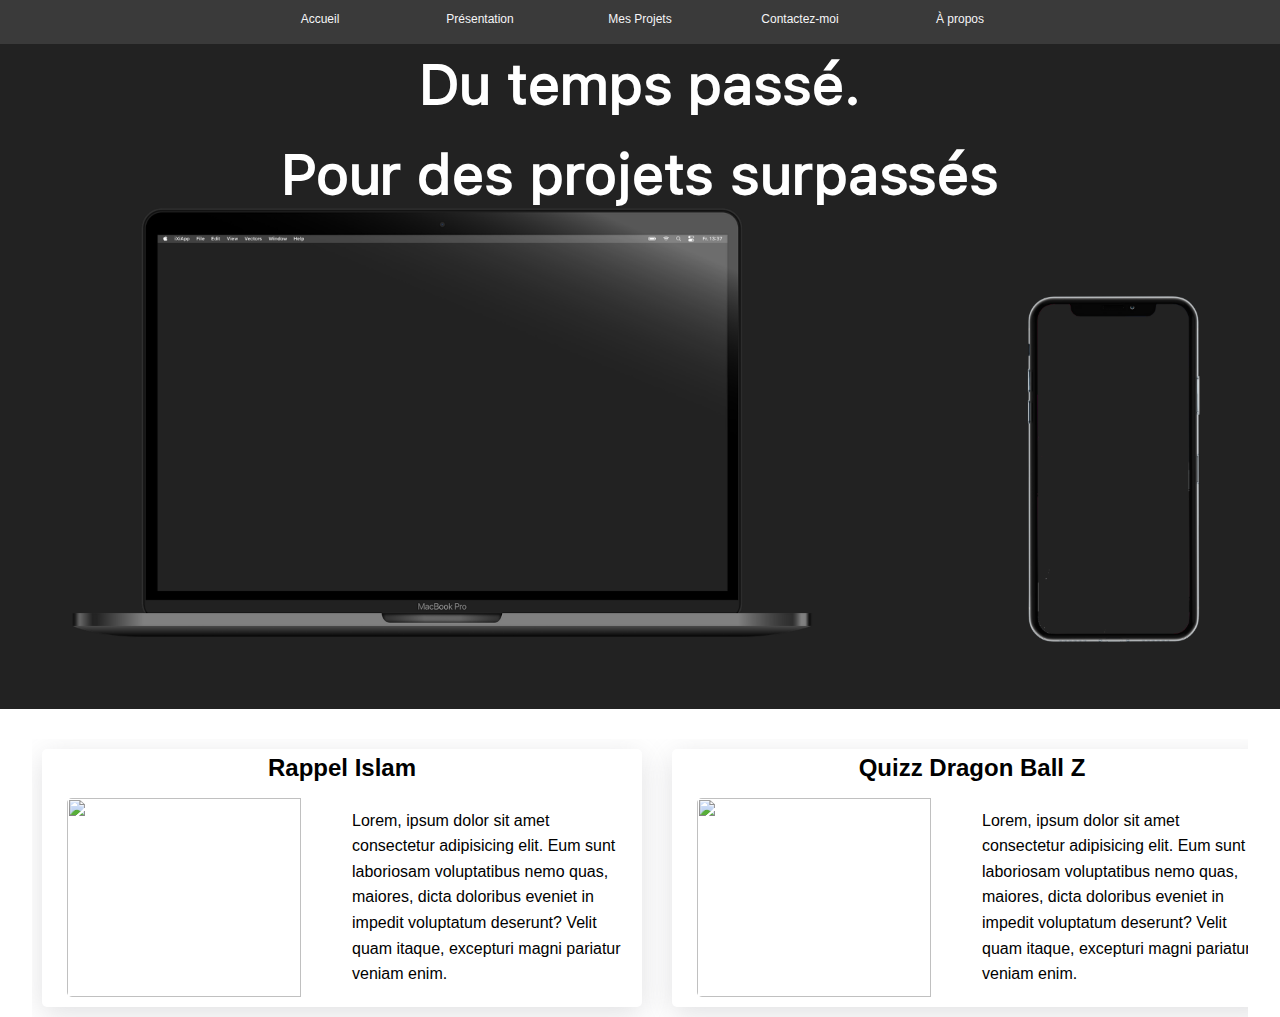
==== mesapp.html @ 4635271f "PUSH ANIMATION JS CSS" ====
<!DOCTYPE html>
<html lang="fr">
<head>
    <meta charset="UTF-8">
    <meta http-equiv="X-UA-Compatible" content="IE=edge">
    <meta name="viewport" content="width=device-width, initial-scale=1.0">
    <title>Portfolio O.D</title>
    <script type="text/jquery" src="./src/jquery.js"></script>
    <link rel="stylesheet" href="./css/style.css">
    <link rel=”apple-touch-icon” tailles=”114×114″ href="./Sanstitre-6.jpg">
    <link rel=”apple-touch-icon" tailles=”72×72″ href="./Sanstitre-6.jpg">
<link rel=”apple-touch-icon"  href="./Sanstitre-6.jpg">
</head>
<body>
    <header>
        <nav>
            <ul>
                <li class="icone"><a href="#"><input type="checkbox" id="menu_checkbox">
                    <div class="demo">
                        <div class="menu-icon">
                            <input class="menu-icon__cheeckbox" type="checkbox" />
                            <div>
                                <span></span>
                                <span></span>
                            </div>
                        </div>
                    </div></a></li>
                <li class="desk_li"><a href="">Accueil</a></li>
                <li  class="desk_li"><a href="">Présentation</a></li>
                <li  class="desk_li"><a href="">Mes Projets</a></li>
                <li  class="desk_li"><a href="">Contactez-moi</a></li>
                <li  class="desk_li"><a href="">À propos</a></li>

            </ul>
            <div class="menu_toggle">
                <ul>
                    <li class=""><a href="">Accueil</a></li>
                    <li  class=""><a href="">Présentation</a></li>
                    <li  class=""><a href="">Mes Projets</a></li>
                    <li  class=""><a href="">Contactez-moi</a></li>
                    <li  class=""><a href="">À propos</a></li>
                </ul>
            </div>
        </nav>
    </header>
    <main>
        <section class="projets_a">
           
            <h1>Du temps passé.<br>Pour des projets surpassés</h1>
            <img src="./assets/mesprojets_deskmobile.png" alt="">
            
            <div class="grid_image_css">
                <div class="grid_info_app">
                    <h2>Rappel Islam</h2>
                        <div class="grid_image_desc">
                            <img src="https://is3-ssl.mzstatic.com/image/thumb/Purple115/v4/50/da/13/50da1347-1c86-6d26-e712-9c8d1febf2d3/AppIcon-1x_U007emarketing-0-7-0-sRGB-85-220.png/1200x630wa.png" alt="">
                            <p>Lorem, ipsum dolor sit amet consectetur adipisicing elit. Eum sunt laboriosam voluptatibus nemo quas, maiores, dicta doloribus eveniet in impedit voluptatum deserunt? Velit quam itaque, excepturi magni pariatur veniam enim.</p>
                        </div>
                </div>
                <div class="grid_info_app">
                    <h2>Quizz Dragon Ball Z</h2>
                    <div class="grid_image_desc">
                        <img src="https://is3-ssl.mzstatic.com/image/thumb/Purple115/v4/50/da/13/50da1347-1c86-6d26-e712-9c8d1febf2d3/AppIcon-1x_U007emarketing-0-7-0-sRGB-85-220.png/1200x630wa.png" alt="">
                        <p>Lorem, ipsum dolor sit amet consectetur adipisicing elit. Eum sunt laboriosam voluptatibus nemo quas, maiores, dicta doloribus eveniet in impedit voluptatum deserunt? Velit quam itaque, excepturi magni pariatur veniam enim.</p>
                    </div>
                </div>
                <div class="grid_info_app">
                    <h2>Hollyghost | Gestion </h2>
                    <div class="grid_image_desc">
                        <img src="https://is3-ssl.mzstatic.com/image/thumb/Purple115/v4/50/da/13/50da1347-1c86-6d26-e712-9c8d1febf2d3/AppIcon-1x_U007emarketing-0-7-0-sRGB-85-220.png/1200x630wa.png" alt="">
                        <p>Lorem, ipsum dolor sit amet consectetur adipisicing elit. Eum sunt laboriosam voluptatibus nemo quas, maiores, dicta doloribus eveniet in impedit voluptatum deserunt? Velit quam itaque, excepturi magni pariatur veniam enim.</p>
                    </div>
                </div>
                <div class="grid_info_app">
                    <h2>Rappel Islam</h2>
                        <div class="grid_image_desc">
                            <img src="https://is3-ssl.mzstatic.com/image/thumb/Purple115/v4/50/da/13/50da1347-1c86-6d26-e712-9c8d1febf2d3/AppIcon-1x_U007emarketing-0-7-0-sRGB-85-220.png/1200x630wa.png" alt="">
                            <p>Lorem, ipsum dolor sit amet consectetur adipisicing elit. Eum sunt laboriosam voluptatibus nemo quas, maiores, dicta doloribus eveniet in impedit voluptatum deserunt? Velit quam itaque, excepturi magni pariatur veniam enim.</p>
                        </div>
                </div>
                <div class="grid_info_app">
                    <h2>Quizz Dragon Ball Z</h2>
                    <div class="grid_image_desc">
                        <img src="https://is3-ssl.mzstatic.com/image/thumb/Purple115/v4/50/da/13/50da1347-1c86-6d26-e712-9c8d1febf2d3/AppIcon-1x_U007emarketing-0-7-0-sRGB-85-220.png/1200x630wa.png" alt="">
                        <p>Lorem, ipsum dolor sit amet consectetur adipisicing elit. Eum sunt laboriosam voluptatibus nemo quas, maiores, dicta doloribus eveniet in impedit voluptatum deserunt? Velit quam itaque, excepturi magni pariatur veniam enim.</p>
                    </div>
                </div>
                <div class="grid_info_app">
                    <h2>Hollyghost | Gestion </h2>
                    <div class="grid_image_desc">
                        <img src="https://is3-ssl.mzstatic.com/image/thumb/Purple115/v4/50/da/13/50da1347-1c86-6d26-e712-9c8d1febf2d3/AppIcon-1x_U007emarketing-0-7-0-sRGB-85-220.png/1200x630wa.png" alt="">
                        <p>Lorem, ipsum dolor sit amet consectetur adipisicing elit. Eum sunt laboriosam voluptatibus nemo quas, maiores, dicta doloribus eveniet in impedit voluptatum deserunt? Velit quam itaque, excepturi magni pariatur veniam enim.</p>
                    </div>
                </div>
            </div>
        </section>
     
    </main>


    <footer>
        <script src="./src/app.js"></script>
        <script src="./src/jq.js"></script>

    </footer>
</body>
</html>
---- css/style.css ----
/* reset css */
@import url('https://fonts.googleapis.com/css2?family=Dosis:wght@200;300;400&display=swap');
@import url('https://fonts.googleapis.com/css2?family=Dosis:wght@200;300;400&family=Just+Another+Hand&display=swap');
html{
    font-size: 62.5%; 
/* 16px * 62,5 10.00rem */
}
body{
    /*
    background: linear-gradient(-45deg, #ee7752, #e73c7e, #23a6d5, #23d5ab);
	background-size: 400% 400%;
	animation: gradient 15s ease infinite;*/
    
  font: 1.6rem sans-serif;
  line-height: 1.6;
  height: 100vh;


  margin: 0;
}
*{
    box-sizing: border-box; /* 100px largeur + 10px padding + 1px border */
}
@font-face {
    font-family: Apple;
    src: url(../FontsFree-Net-SFProText-Regular.ttf);
}
ul, 
ol, 
p,
button,
figure, 
blockquote, h1, h2, h3, address{
    padding: 0;
    margin: 0;
    border: 0;
    list-style: none;
    font-style: normal;
}
button{
    background: transparent;
    font-size: inherit;
    border: 0;
}
a{
    text-decoration: none;
    color: #222;
}
img{
    display: inline-block;
    width: 100%;
    height: 100%;
    vertical-align: middle;
    object-fit: cover;
}
.material-icons{
    vertical-align: .5rem;
    font-size: 3rem;
}
header>nav>ul>.desk_li{
    display: block;
}

@keyframes scaleUp {
    from{
        position: absolute;
    top: 50%;
    left: 50%;
    transform: translate(-50%,-50%) scale(1);
    }
    to{
        position: absolute;
    top: 50%;
    left: 50%;
    transform: translate(-50%,-50%) scale(1.4);
    }
}

header>nav{
    position: fixed;
    width: 100%;
    align-items: center;
    top: 0;
    align-items: center;    
    z-index: 3;

    height:4.4rem;
    background-color:#3A3A3A;
    
}
header>nav>ul{
    font-size: 1.2rem;
    padding-top: 1rem;
    max-width: 80rem;
    margin: 0 auto;
    align-items: center;
    display: grid;
    grid-template-columns: repeat(5,1fr);
    
}
.menu_toggle{
    display: none;
}
header>nav>ul>.icone{
    display: none;
}

header>nav>ul>.desk_li>a{
    color: #f5f5f7;
}
header>nav>ul>.desk_li{
    text-align: center;
}


main>section>h1{
    text-align: center;
    font-weight: 600;
    letter-spacing: -.005rem;
    font-size: 5.6rem;
    margin-top: 15rem;
    font-family: Apple;
}
main>section>h2{
    text-align: center;
    font-weight: 100;
    letter-spacing: -.005rem;
    font-size: 2.6rem;
     font-family: Arial, Helvetica, sans-serif;
}
main>.first_block>img{
    display: block;
    max-width: 80rem;
    margin: 2rem auto;
}

main>section{
    display: block;
    position: relative;
}
.inside_pc{
    align-items: center;
    width: 95%;
    margin: 3rem auto 3rem;
    display: grid;
    grid-template-columns: repeat(2,1fr);
}
.inside_pc>p{
        padding: 1rem;
        text-align: center;
}
.inside_pc>div{
    height: 50rem;
    width: 100%;
    display: grid;
    grid-template-columns: repeat(11,1fr);
    grid-gap: 2rem;
    align-items: center;
    overflow-x: scroll;
}

.overflow_scroll>div{
    display: block;
    box-shadow: rgba(50, 50, 93, 0.25) 0px 50px 100px -20px, rgba(0, 0, 0, 0.3) 0px 30px 60px -30px;
    width: 32rem;
    height: 45rem;
    background-color: rgba(0, 0, 0, 0.8);
    border-radius: .9rem;

}
.overflow_scroll>div>h3{
    font-family: Apple;
    text-transform:capitalize;
    padding: 2rem;
    color:white;
    font-size: 2.6rem;
}
.overflow_scroll>div:nth-child(2)>h3{
    font-family: Apple;
    padding: 2rem;
    color:white;
    white-space: nowrap;
    font-size: 2.2rem;}
.overflow_scroll>div:first-child{
 margin-left: 2rem;  
 background-color: #FA9B3C;
}
.overflow_scroll>div:nth-child(3){
    background-color: #787BC5;
   }
   .overflow_scroll>div:nth-child(4){
    background-color: #ec1515;
   }

  header>nav>ul>.icone{
    color: white;
    display: none;
}
header>nav>ul>.desk_li{
    display: block;
}

.second_block{
    height: 70vh;
}

.second_block>ul{
    font-size: 2.1rem;
    margin: 0 auto;
    display: grid;
    grid-template-columns: repeat(2,1fr);
    width: 32rem;
    text-align: center;
}

.second_block>ul>li>a{
    color: #2997FF;

}
.second_block>img{
    display: block;
    margin: 0 auto;
    max-width: 100rem;
    height: auto;
}
@media screen and (max-width:50rem){
    .second_block{
        height: 40vh;
    }
    
    header>nav>ul>.icone{
        display: block;
    }
    header>nav>ul>.icone>a{
        font-size: 1.7rem;
        color: white;
        display: block;
        position: absolute;
        top: 50%;
        left: 5%;
        transform: translate(-50%,-50%);
    }
    header>nav>ul>.desk_li{
        display: none;
    }
    .inside_pc{
        align-items: center;
        width: 95%;
        margin: 3rem auto 3rem;
        display: grid;
        grid-template-columns: repeat(1,1fr);
    }

    header>nav>.menu_toggle{
        display: block;
        z-index: 3;
        position: fixed;
        width: 100%;
        background-color:#3A3A3A;
        transition: all .6s;
        visibility: hidden;
        opacity: 1;
        height: 0vh;
        top: 4.4rem;
    }
    header>nav>.menu_toggle>ul>li{
        opacity: 0;
        transition: all .6s;
    }
    header>nav>.menu_toggled>ul>li{
        opacity: 1;
        transition: all .3s;
    }
    header>nav>.menu_toggled{
        visibility: visible;
        opacity: 1;
        display: block;
        z-index: 1;
        position: fixed;
        width: 100%;
        background-color:#3A3A3A;
        transition: all .6s;
        height: 100vh;
        top: 4.4rem;
    }
    header>nav>.menu_toggle>ul>li{
        font-size: 1.6rem;
        padding: .5rem;
        border-bottom: .05rem solid rgba(255, 255, 255, 0.561);
        padding-bottom: 1rem;
        padding-top: 1rem;
        width: 90%;
        display: block;
        margin: 0 auto;
    }
    header>nav>.menu_toggle>ul>li>a{
        color: white;
    }
    header>nav>.menu_toggle>ul{
        display: block;
        width: 90%;
        margin: 0 auto;
    }
main>section>h1{
    text-align: center;
    font-weight: 600;
    letter-spacing: -.005rem;
    font-size: 3.6rem;
    margin-top: 15rem;
    font-family: Apple;
}
main>section>h2{
    text-align: center;
    font-weight: 600;
    letter-spacing: -.005rem;
    font-size: 2.6rem;
    font-family: Apple;
    padding-bottom: 1rem;
}
main>.second_block>h1{
    text-align: center;
    font-weight: 600;
    letter-spacing: -.005rem;
    font-size: 3.6rem;
    margin-top: 15rem;
    font-family: Apple;
}
main>.second_block>h2{
    text-align: center;
    font-weight: 300;
    letter-spacing: -.05rem;
    font-size: 1.7rem;
    font-family: Arial, Helvetica, sans-serif;
    padding-bottom: 1rem;
}
main>.second_block>ul>li>a{
    font-size: 1.6rem;
}
}

.demo {
    display: flex;
    align-items: center;
    justify-content: center;
    width: 100vw;
    margin-top: -2.7rem;
    margin-left: 2rem;
}
.demo .menu-icon {
    transform: scale(1.5);
}
:root {
    --bar-bg: #ffffff;
}
.menu-icon {
    position: relative;
    width: 50px;
    height: 50px;
    cursor: pointer;
}
.menu-icon .menu-icon__cheeckbox {
    display: block;
    width: 100%;
    height: 100%;
    position: relative;
    cursor: pointer;
    z-index: 2;
    -webkit-touch-callout: none;
    position: absolute;
    opacity: 0;
}
.menu-icon div {
    margin: auto;
    position: absolute;
    top: 0;
    right: 0;
    left: 0;
    bottom: 0;
    width: 22px;
    height: 12px;
}
.menu-icon span {
    position: absolute;
    display: block;
    width: 100%;
    height: 2px;
    background-color: var(--bar-bg, rgb(255, 255, 255));
    border-radius: 1px;
    transition: all 0.2s cubic-bezier(0.1, 0.82, 0.76, 0.965);
}
.menu-icon span:first-of-type {
    top: 0;
}
.menu-icon span:last-of-type {
    bottom: 0;
}
.menu-icon.active span:first-of-type, .menu-icon .menu-icon__cheeckbox:checked + div span:first-of-type {
    transform: rotate(45deg);
    top: 5px;
}
.menu-icon.active span:last-of-type, .menu-icon .menu-icon__cheeckbox:checked + div span:last-of-type {
    transform: rotate(-45deg);
    bottom: 5px;
}
.menu-icon.active:hover span:first-of-type, .menu-icon.active:hover span:last-of-type, .menu-icon:hover .menu-icon__cheeckbox:checked + div span:first-of-type, .menu-icon:hover .menu-icon__cheeckbox:checked + div span:last-of-type {
    width: 22px;
}
@media (min-width: 1024px) {
    .menu-icon:hover span:first-of-type {
        width: 26px;
   }
    .menu-icon:hover span:last-of-type {
        width: 12px;
   }
}

.fade-in-image {
    animation: fadeIn 1.5s;
    -webkit-animation: fadeIn 1.5s;
    -moz-animation: fadeIn 1.5s;
    -o-animation: fadeIn 1.5s;
    -ms-animation: fadeIn 1.5s;
  }
  @keyframes fadeIn {
    0% {opacity:0;}
    100% {opacity:1;}
  }
  
  @-moz-keyframes fadeIn {
    0% {opacity:0;}
    100% {opacity:1;}
  }
  
  @-webkit-keyframes fadeIn {
    0% {opacity:0;}
    100% {opacity:1;}
  }
  
  @-o-keyframes fadeIn {
    0% {opacity:0;}
    100% {opacity:1;}
  }
  
  @-ms-keyframes fadeIn {
    0% {opacity:0;}
    100% {opacity:1;}
  }
  .fade-out {
    animation: fadeOut ease .8s;
    -webkit-animation: fadeOut ease  .8s;
    -moz-animation: fadeOut ease  .8s;
    -o-animation: fadeOut ease  .8s;
    -ms-animation: fadeOut ease  .8s;
  }
  @keyframes fadeOut {
    0% {
      opacity:1;
    }
    100% {
      opacity:0;
    }
  }
  
  @-moz-keyframes fadeOut {
    0% {
      opacity:1;
    }
    100% {
      opacity:0;
    }
  }
  
  @-webkit-keyframes fadeOut {
    0% {
      opacity:1;
    }
    100% {
      opacity:0;
    }
  }
  
  @-o-keyframes fadeOut {
    0% {
      opacity:1;
    }
    100% {
      opacity:0;
    }
  }
  
  @-ms-keyframes fadeOut {
    0% {
      opacity:1;
    }
    100% {
      opacity:0;
  }
}


.grid_image_css{
    padding: 1rem;

    display: grid;
    overflow-x: scroll;
    grid-template-columns: repeat(6,1fr);
    width: 95%;
    grid-gap: 3rem;
    margin: 3rem auto;
}
.grid_image_css>div>h2{
    text-align: center;
}

.grid_image_css>div{
    height: auto;
    vertical-align: middle;
    align-items: center;
    width: 60rem;
    border-radius: .5rem;
    box-shadow: rgba(100, 100, 111, 0.2) 0px 7px 29px 0px;

}
.grid_image_css>div>div{
    display: grid;
    padding: 1rem;
    grid-template-columns:repeat(2,1fr);
}
.grid_image_css>div>div>img{
    display: block;
    border-radius: .5rem;
    width: 90%;
    margin: 0 auto 1rem;

}
.grid_image_css>div>div>p{
    padding: 1rem;
}
.projets_a>.grid_pictures{
    width: 100%;
    background-color: rgba(24, 18, 18, 0.685);

    margin: 2rem auto;
    grid-gap: 2rem;
    height: 100vh;
}
.projets_a>.grid_pictures>div{
    border-radius: .5rem;
}
.projets_a>img{
    width: 100%;
    display: block;
    margin-top: -23rem;
    background-color: #222;
}
.projets_a>h1{
    color: white;
    display: block;
    background-color: #222;

    margin-top:4rem;
    width: 100%;

}
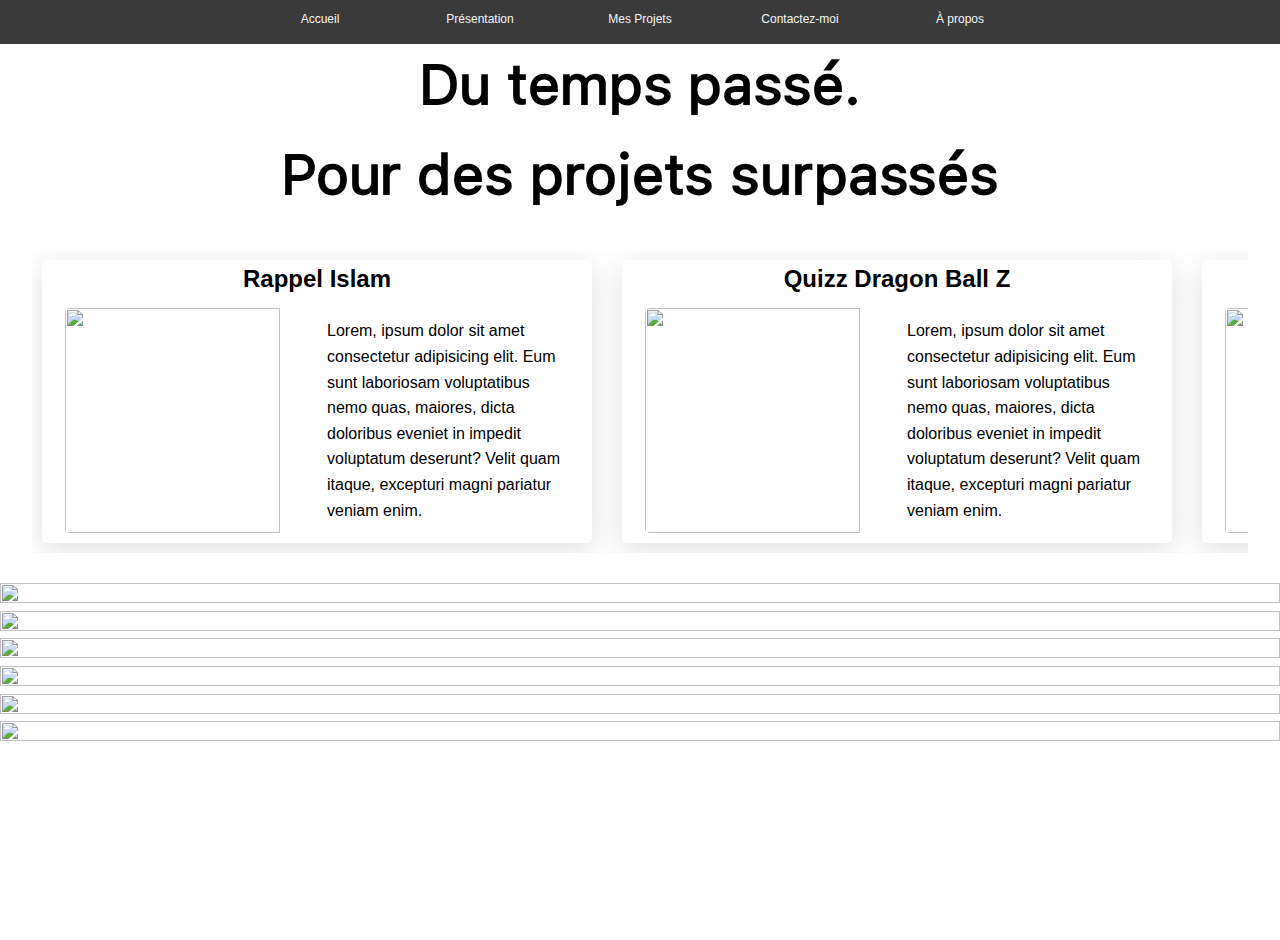
==== commit 26e7f389: "pushGit portfolio" ====
--- a/mesapp.html
+++ b/mesapp.html
@@ -47,7 +47,7 @@
         <section class="projets_a">
            
             <h1>Du temps passé.<br>Pour des projets surpassés</h1>
-            <img src="./assets/mesprojets_deskmobile.png" alt="">
+
             
             <div class="grid_image_css">
                 <div class="grid_info_app">
@@ -72,7 +72,8 @@
                     </div>
                 </div>
                 <div class="grid_info_app">
-                    <h2>Rappel Islam</h2>
+                    <h2>Pourquoi ?
+                    </h2>
                         <div class="grid_image_desc">
                             <img src="https://is3-ssl.mzstatic.com/image/thumb/Purple115/v4/50/da/13/50da1347-1c86-6d26-e712-9c8d1febf2d3/AppIcon-1x_U007emarketing-0-7-0-sRGB-85-220.png/1200x630wa.png" alt="">
                             <p>Lorem, ipsum dolor sit amet consectetur adipisicing elit. Eum sunt laboriosam voluptatibus nemo quas, maiores, dicta doloribus eveniet in impedit voluptatum deserunt? Velit quam itaque, excepturi magni pariatur veniam enim.</p>
@@ -94,6 +95,48 @@
                 </div>
             </div>
         </section>
+
+
+
+        <section class="presentation_app">
+
+            <div class="pres_div">
+                <img src="" alt="" srcset="">
+                <h3></h3>
+                <p></p>
+            </div>
+
+            <div class="pres_div">
+                <img src="" alt="" srcset="">
+                <h3></h3>
+                <p></p>
+            </div>
+
+            <div class="pres_div">
+                <img src="" alt="" srcset="">
+                <h3></h3>
+                <p></p>
+            </div>
+
+            <div class="pres_div">
+                <img src="" alt="" srcset="">
+                <h3></h3>
+                <p></p>
+            </div>
+
+            <div class="pres_div">
+                <img src="" alt="" srcset="">
+                <h3></h3>
+                <p></p>
+            </div>
+
+            <div class="pres_div">
+                <img src="" alt="" srcset="">
+                <h3></h3>
+                <p></p>
+            </div>
+
+        </section>
      
     </main>
 
--- a/css/style.css
+++ b/css/style.css
@@ -160,6 +160,7 @@
 }
 
 .overflow_scroll>div{
+    position: relative;
     display: block;
     box-shadow: rgba(50, 50, 93, 0.25) 0px 50px 100px -20px, rgba(0, 0, 0, 0.3) 0px 30px 60px -30px;
     width: 32rem;
@@ -178,7 +179,7 @@
 .overflow_scroll>div:nth-child(2)>h3{
     font-family: Apple;
     padding: 2rem;
-    color:white;
+    color:rgb(0, 0, 0);
     white-space: nowrap;
     font-size: 2.2rem;}
 .overflow_scroll>div:first-child{
@@ -189,9 +190,15 @@
     background-color: #787BC5;
    }
    .overflow_scroll>div:nth-child(4){
-    background-color: #ec1515;
+    background-color: #e08989;
    }
-
+   .overflow_scroll>div:nth-child(2){
+    background-color: rgb(240,222,61);
+   }
+
+   .overflow_scroll>div:nth-child(2)>ul>li{
+       color: #222;
+   }
   header>nav>ul>.icone{
     color: white;
     display: none;
@@ -516,7 +523,7 @@
     height: auto;
     vertical-align: middle;
     align-items: center;
-    width: 60rem;
+    width: 55rem;
     border-radius: .5rem;
     box-shadow: rgba(100, 100, 111, 0.2) 0px 7px 29px 0px;
 
@@ -538,7 +545,6 @@
 }
 .projets_a>.grid_pictures{
     width: 100%;
-    background-color: rgba(24, 18, 18, 0.685);
 
     margin: 2rem auto;
     grid-gap: 2rem;
@@ -553,12 +559,51 @@
     margin-top: -23rem;
     background-color: #222;
 }
+
 .projets_a>h1{
-    color: white;
-    display: block;
-    background-color: #222;
+ 
+    height: 20vh;
+    color: rgb(0, 0, 0);
+    display: block;
+    background-color: rgba(255, 255, 255, 0);
 
     margin-top:4rem;
     width: 100%;
 
+}
+
+footer p{
+    text-align: center;
+}
+
+.overflow_scroll>div>ul>li:first-child{
+    padding: 1rem;
+    cursor:cell;
+
+    font-size: 1.9rem;
+}
+.overflow_scroll>div>ul{
+    z-index: 3;
+}
+
+.overflow_scroll>div>ul>li{
+    padding:1.3rem;
+    cursor: pointer;
+    color: #ffffff;
+    padding-left: 3rem;
+}
+.overflow_scroll>div>img{
+    display: block;
+position: absolute;
+z-index: 0;
+opacity: .45;
+width: 12rem;
+right: 1rem;
+height: 13rem;
+}
+.overflow_scroll>div:last-child>img{
+    top: 1rem;
+    opacity: 1;
+    height: 40%;
+    max-width: 30%;
 }